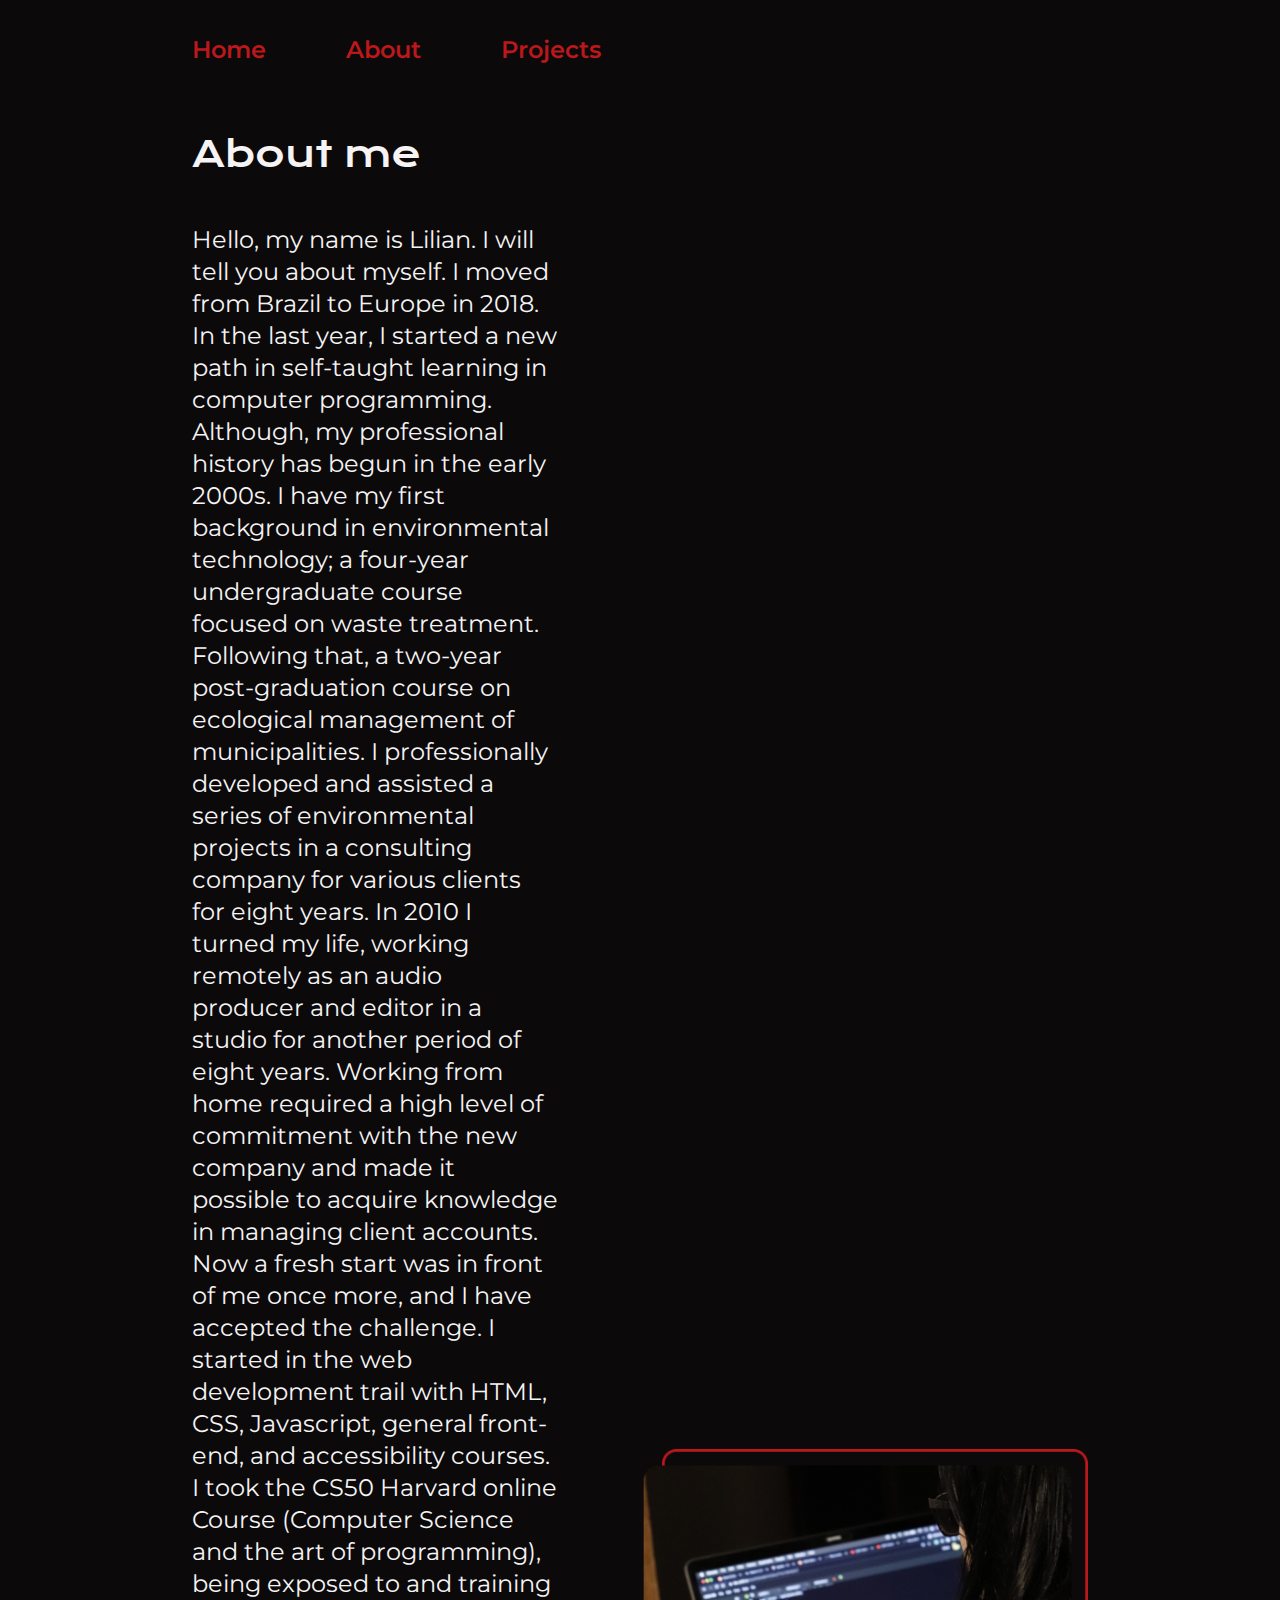
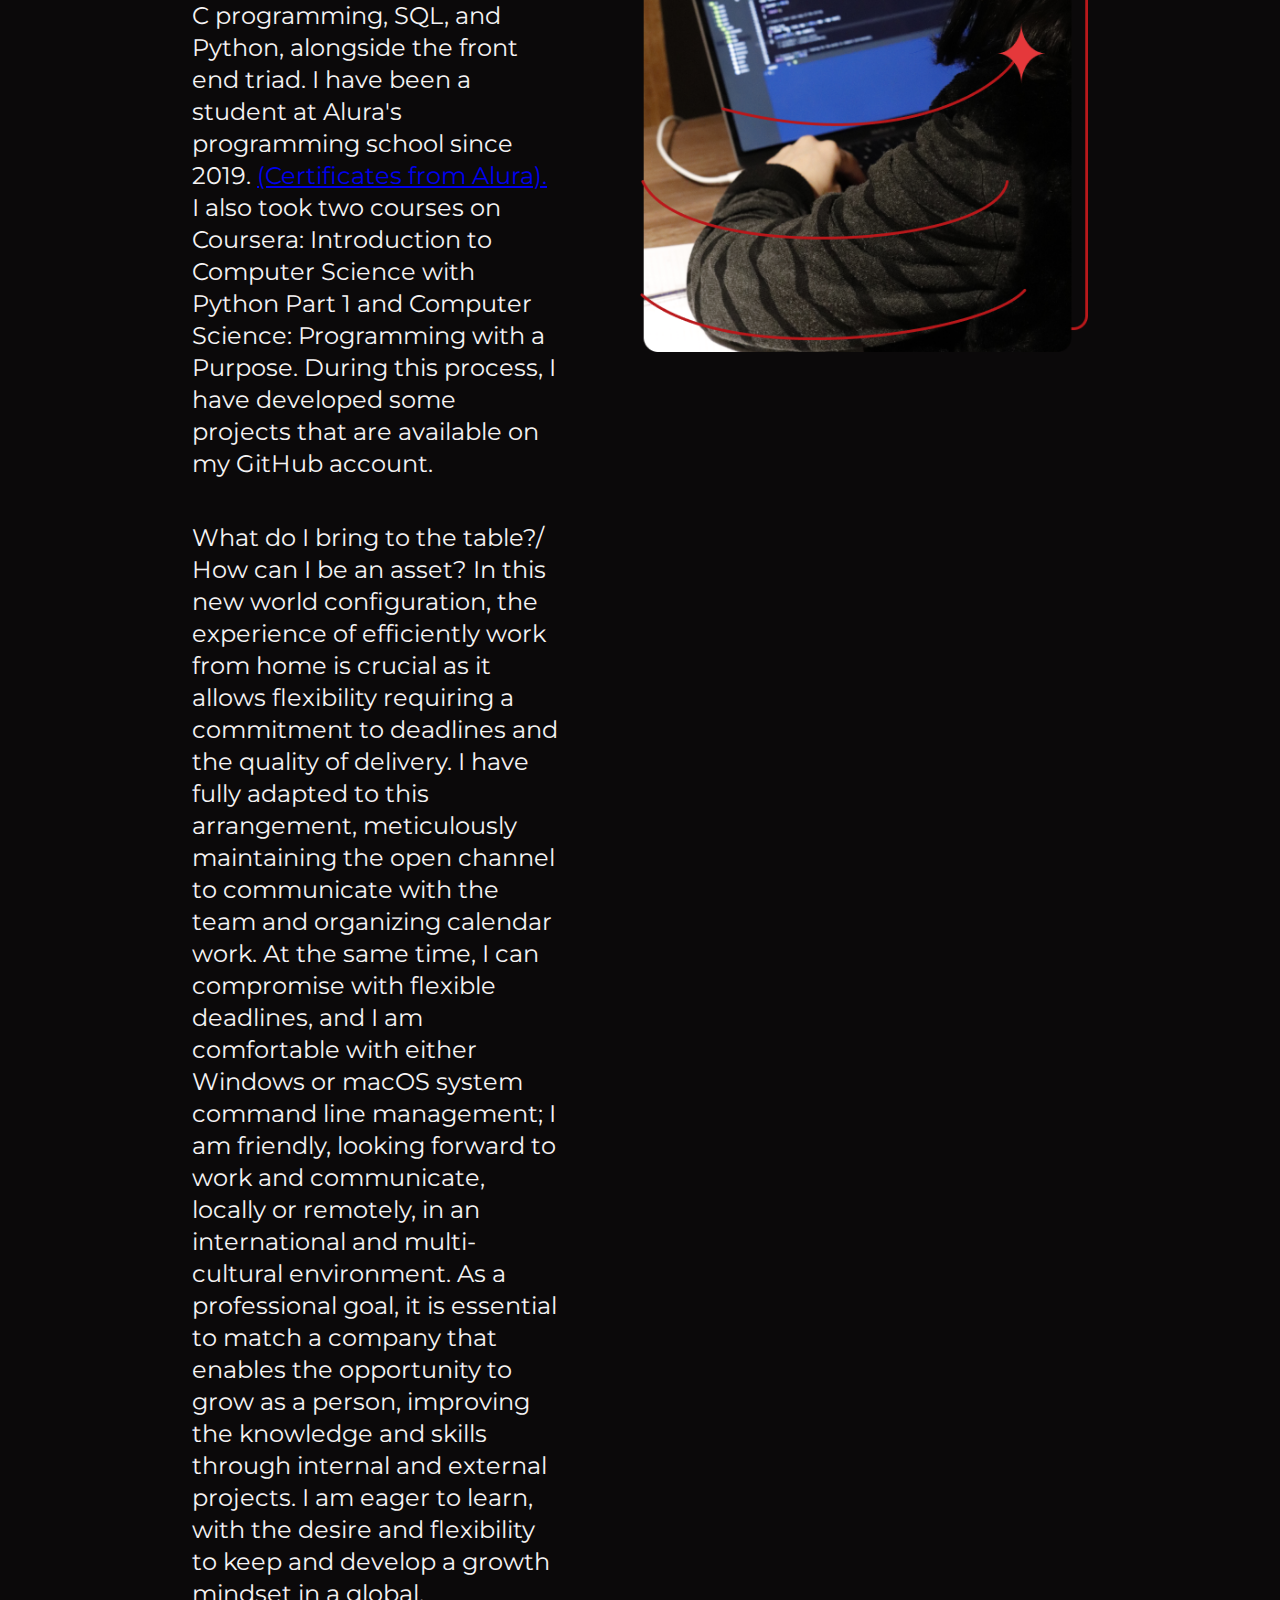
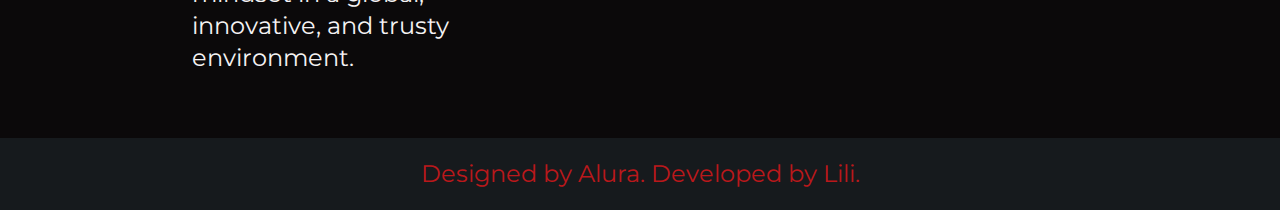
==== about.html @ b3203a97 "first commit" ====
<!DOCTYPE html>
<html lang="en">
  <head>
    <meta charset="UTF-8" />
    <meta http-equiv="X-UA-Compatible" content="IE=edge" />
    <meta name="viewport" content="width=device-width, initial-scale=1.0" />
    <link rel="stylesheet" href="./css/reset.css" />
    <link rel="stylesheet" href="./css/style.css" />
    <title>About Me</title>
  </head>
  <body>
    <header class="header__content">
      <nav class="header__menu">
        <a class="header__menu__link" href="index.html">Home</a>
        <a class="header__menu__link" href="about.html">About</a>
        <a class="header__menu__link" href="projects.html">Projects</a>
      </nav>
    </header>

    <main class="personal-presentation">
      <section class="presentation__content">
        <h1 class="presentation__content__title">About me</h1>
        <p class="presentation__content__description">
          Hello, my name is Lilian. I will tell you about myself. I moved from
          Brazil to Europe in 2018. In the last year, I started a new path in
          self-taught learning in computer programming. Although, my
          professional history has begun in the early 2000s. I have my first
          background in environmental technology; a four-year undergraduate
          course focused on waste treatment. Following that, a two-year
          post-graduation course on ecological management of municipalities. I
          professionally developed and assisted a series of environmental
          projects in a consulting company for various clients for eight years.
          In 2010 I turned my life, working remotely as an audio producer and
          editor in a studio for another period of eight years. Working from
          home required a high level of commitment with the new company and made
          it possible to acquire knowledge in managing client accounts. Now a
          fresh start was in front of me once more, and I have accepted the
          challenge. I started in the web development trail with HTML, CSS,
          Javascript, general front-end, and accessibility courses. I took the
          CS50 Harvard online Course (Computer Science and the art of
          programming), being exposed to and training C programming, SQL, and
          Python, alongside the front end triad. I have been a student at
          Alura's programming school since 2019.
          <a
            href="https://cursos.alura.com.br/user/lilidaminelli/fullCertificate/07338799355866d30ac0f1a64c84f881"
            target="_blank"
            >(Certificates from Alura).</a
          >
          I also took two courses on Coursera: Introduction to Computer Science
          with Python Part 1 and Computer Science: Programming with a Purpose.
          During this process, I have developed some projects that are available
          on my GitHub account.
        </p>
        <p class="presentation__content__description">
          What do I bring to the table?/ How can I be an asset? In this new
          world configuration, the experience of efficiently work from home is
          crucial as it allows flexibility requiring a commitment to deadlines
          and the quality of delivery. I have fully adapted to this arrangement,
          meticulously maintaining the open channel to communicate with the team
          and organizing calendar work. At the same time, I can compromise with
          flexible deadlines, and I am comfortable with either Windows or macOS
          system command line management; I am friendly, looking forward to work
          and communicate, locally or remotely, in an international and
          multi-cultural environment. As a professional goal, it is essential to
          match a company that enables the opportunity to grow as a person,
          improving the knowledge and skills through internal and external
          projects. I am eager to learn, with the desire and flexibility to keep
          and develop a growth mindset in a global, innovative, and trusty
          environment.
        </p>
      </section>

      <img
        class="presentation__img"
        src="./assets/images/Imagem.png"
        alt="Picture of Lilian with a computer"
      />
    </main>

    <footer class="footer_content">
      <p>Designed by Alura. Developed by Lili.</p>
    </footer>
  </body>
</html>
---- css/style.css ----
@import url("https://fonts.googleapis.com/css2?family=Krona+One&family=Montserrat:wght@400;600&display=swap");

:root {
  --bg-color: #0b090a;
  --bg-light-color: #808080;
  --primary-color: #ba181b;
  --secondary-color: #f5f3f4;
  --border-color: #e5383b;
  --footer-color: #161a1d;

  --main-font-family: "Krona One", sans-serif;
  --secondary-font-family: "Montserrat", sans-serif;
}

* {
  margin: 0;
  padding: 0;
}

body {
  box-sizing: border-box;
  background-color: var(--bg-color);
  color: var(--primary-color);
}

.header__content {
  padding: 3% 0% 0% 15%;
}

.header__menu {
  display: flex;
  gap: 80px;
}

.header__menu__link {
  font-family: var(--secondary-font-family);
  font-size: 1.5rem;
  font-weight: 600;
  color: var(--primary-color);
  text-decoration: none;
}

.title-highlight {
  color: var(--primary-color);
}

.presentation__img {
  width: 50%;
}

.personal-presentation {
  padding: 5% 15%;
  display: flex;
  align-items: center;
  justify-content: space-between;
  gap: 82px;
}

.presentation__content {
  width: 50%;
  display: flex;
  flex-direction: column;
  gap: 42px;
}

.presentation__content__title {
  font-family: var(--main-font-family);
  font-style: normal;
  font-weight: 400;
  font-size: 2.25rem;
  line-height: 56px;
  color: var(--secondary-color);
}

.presentation__content__description {
  font-family: var(--secondary-font-family);
  font-style: normal;
  font-weight: 400;
  font-size: 1.5rem;
  line-height: 2rem;
  color: var(--secondary-color);
}

.presentation__content__links {
  display: flex;
  flex-direction: column;
  justify-content: space-between;
  align-items: center;
  gap: 2rem;
}

.presentation__content__links__subtitle {
  font-family: var(--main-font-family);
  font-style: normal;
  font-weight: 400;
  font-size: 1.5rem;
  line-height: 2.5rem;
  text-align: center;
  color: var(--secondary-color);
}

.presentation__content__links__navlink {
  width: 50%;
  text-align: center;
  font-size: 1.5rem;
  padding: 21.5px 0;
  text-decoration: none;

  color: var(--secondary-color);
  font-family: var(--secondary-font-family);
  font-weight: 600;
  border: 2px solid var(--border-color);
  border-radius: 8px;
  display: flex;
  justify-content: center;
  gap: 1rem;
}

.presentation__content__links__link:hover {
  background-color: var(--bg-light-color);
}

.footer_content {
  color: var(--primary-color);
  background-color: var(--footer-color);
  padding: 1.5rem;
  text-align: center;
  font-family: var(--secondary-font-family);
  font-style: normal;
  font-weight: 400;
  font-size: 1.5rem;
}

@media (max-width: 1200px) {
  .header__content {
    padding: 7%;
  }

  .header__menu {
    justify-content: center;
  }

  .header__menu__link {
    font-size: 1.2rem;
  }

  .personal-presentation {
    flex-direction: column-reverse;
    padding: 5%;
  }

  .presentation__content {
    /* width: auto; */
    width: 100%;
  }

  .presentation__content__title {
    font-size: 1.5rem;
    line-height: 30px;
  }

  .presentation__content__description {
    font-size: 1.2rem;
  }

  .presentation__content__links__navlink {
    font-size: 1rem;
  }

  .footer_content {
    font-size: 1rem;
  }
}
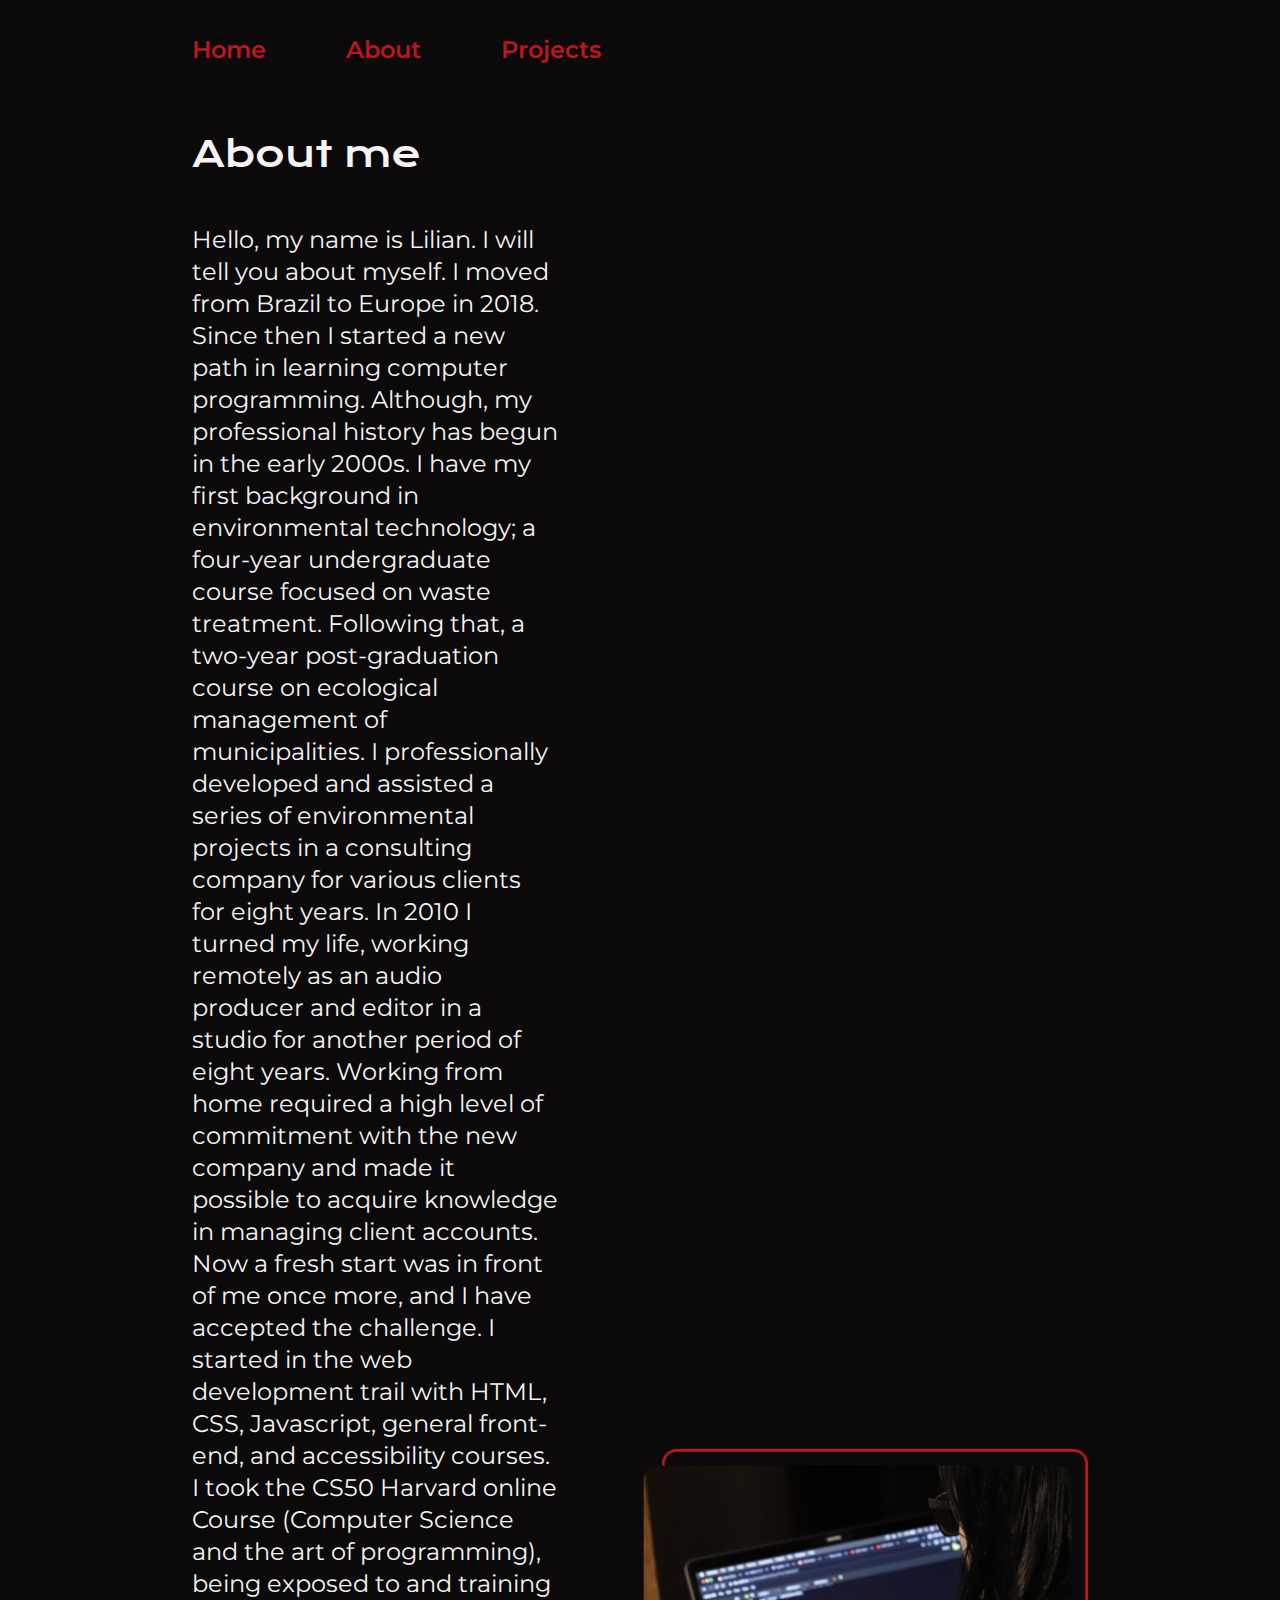
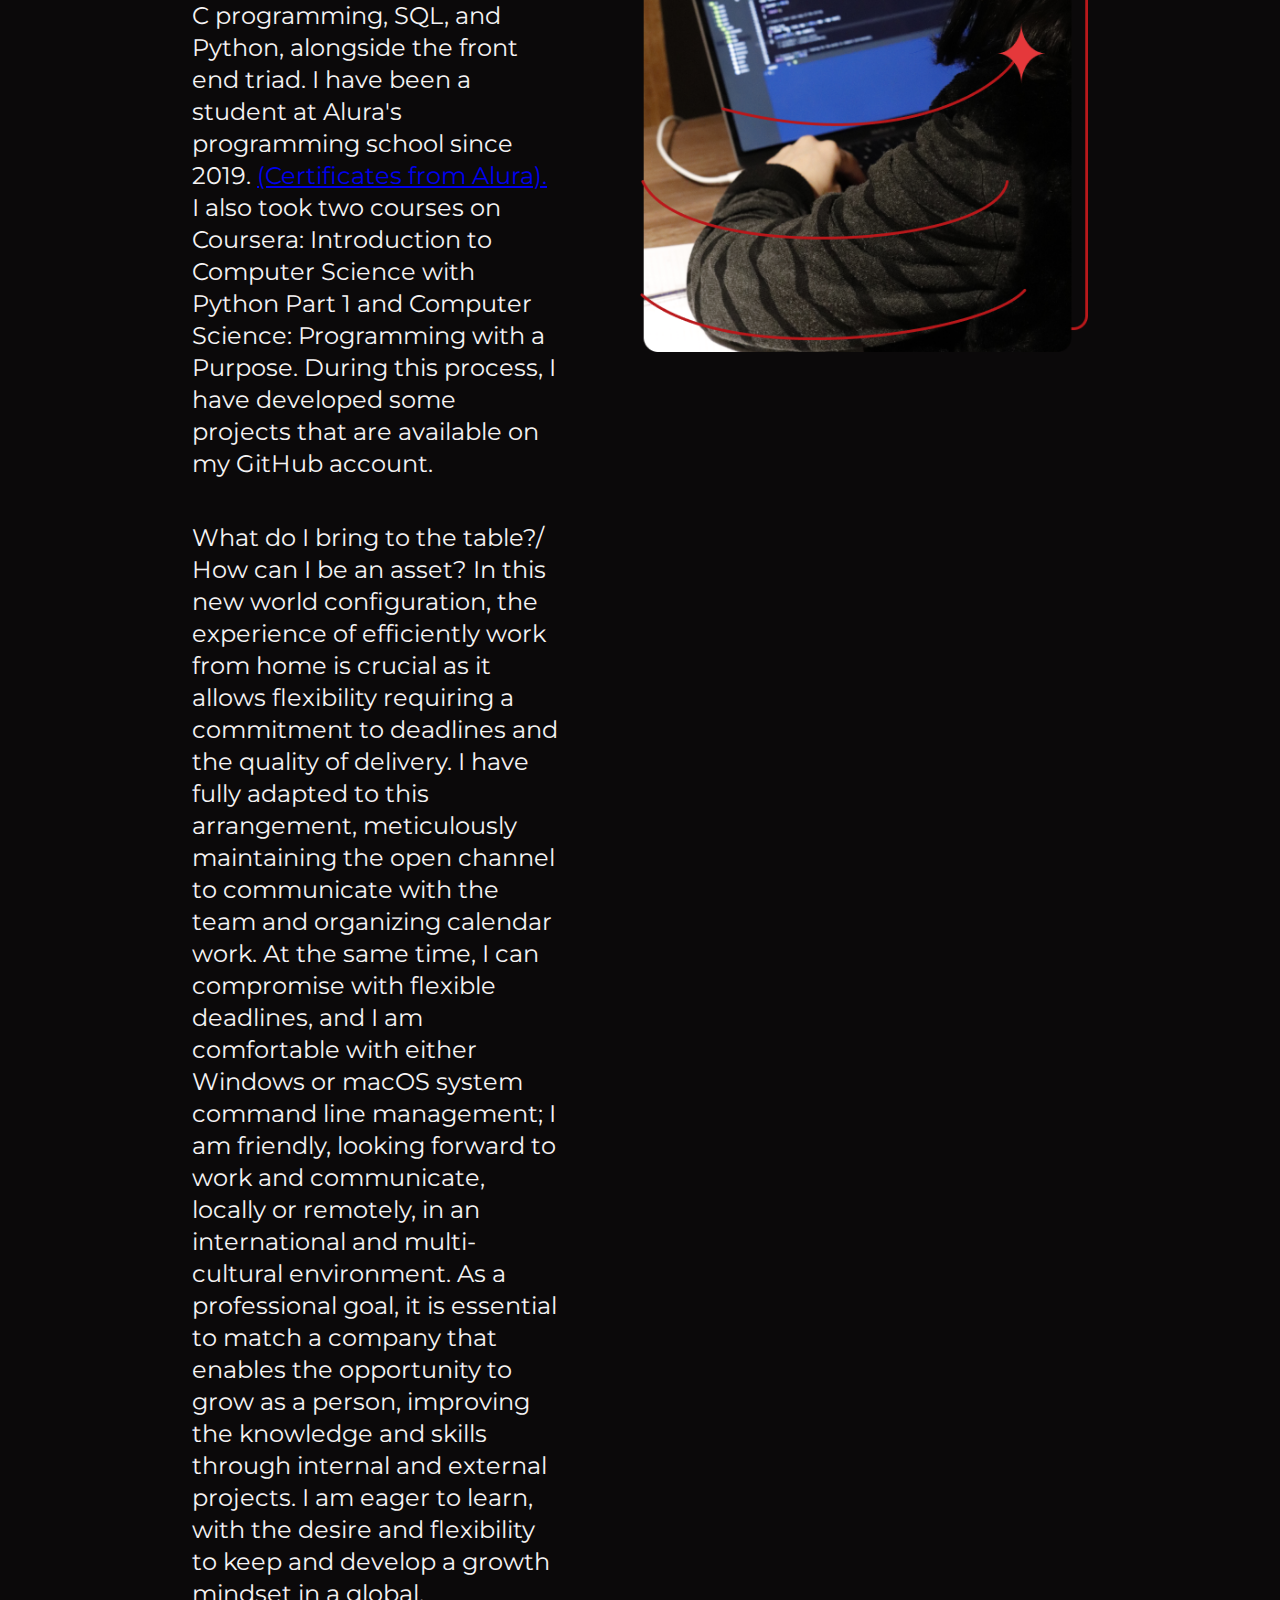
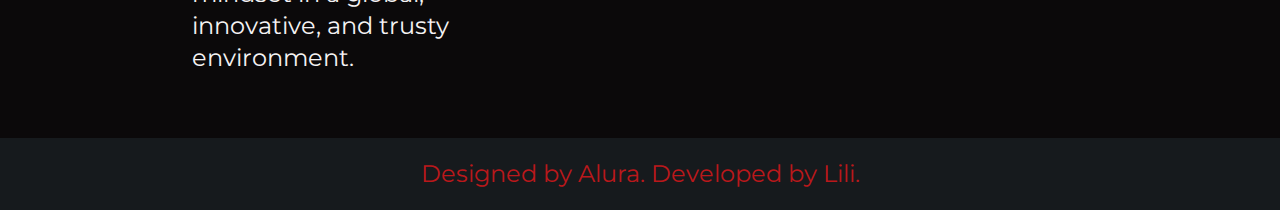
==== commit 6ab570b1: "adjusting about-me text" ====
--- a/about.html
+++ b/about.html
@@ -22,25 +22,24 @@
         <h1 class="presentation__content__title">About me</h1>
         <p class="presentation__content__description">
           Hello, my name is Lilian. I will tell you about myself. I moved from
-          Brazil to Europe in 2018. In the last year, I started a new path in
-          self-taught learning in computer programming. Although, my
-          professional history has begun in the early 2000s. I have my first
-          background in environmental technology; a four-year undergraduate
-          course focused on waste treatment. Following that, a two-year
-          post-graduation course on ecological management of municipalities. I
-          professionally developed and assisted a series of environmental
-          projects in a consulting company for various clients for eight years.
-          In 2010 I turned my life, working remotely as an audio producer and
-          editor in a studio for another period of eight years. Working from
-          home required a high level of commitment with the new company and made
-          it possible to acquire knowledge in managing client accounts. Now a
-          fresh start was in front of me once more, and I have accepted the
-          challenge. I started in the web development trail with HTML, CSS,
-          Javascript, general front-end, and accessibility courses. I took the
-          CS50 Harvard online Course (Computer Science and the art of
-          programming), being exposed to and training C programming, SQL, and
-          Python, alongside the front end triad. I have been a student at
-          Alura's programming school since 2019.
+          Brazil to Europe in 2018. Since then I started a new path in learning
+          computer programming. Although, my professional history has begun in
+          the early 2000s. I have my first background in environmental
+          technology; a four-year undergraduate course focused on waste
+          treatment. Following that, a two-year post-graduation course on
+          ecological management of municipalities. I professionally developed
+          and assisted a series of environmental projects in a consulting
+          company for various clients for eight years. In 2010 I turned my life,
+          working remotely as an audio producer and editor in a studio for
+          another period of eight years. Working from home required a high level
+          of commitment with the new company and made it possible to acquire
+          knowledge in managing client accounts. Now a fresh start was in front
+          of me once more, and I have accepted the challenge. I started in the
+          web development trail with HTML, CSS, Javascript, general front-end,
+          and accessibility courses. I took the CS50 Harvard online Course
+          (Computer Science and the art of programming), being exposed to and
+          training C programming, SQL, and Python, alongside the front end
+          triad. I have been a student at Alura's programming school since 2019.
           <a
             href="https://cursos.alura.com.br/user/lilidaminelli/fullCertificate/07338799355866d30ac0f1a64c84f881"
             target="_blank"
--- a/css/style.css
+++ b/css/style.css
@@ -133,7 +133,7 @@
 
 @media (max-width: 1200px) {
   .header__content {
-    padding: 7%;
+    padding: 3%;
   }
 
   .header__menu {
@@ -141,7 +141,7 @@
   }
 
   .header__menu__link {
-    font-size: 1.2rem;
+    font-size: small;
   }
 
   .personal-presentation {
@@ -164,10 +164,10 @@
   }
 
   .presentation__content__links__navlink {
-    font-size: 1rem;
+    font-size: small;
   }
 
   .footer_content {
-    font-size: 1rem;
+    font-size: small;
   }
 }
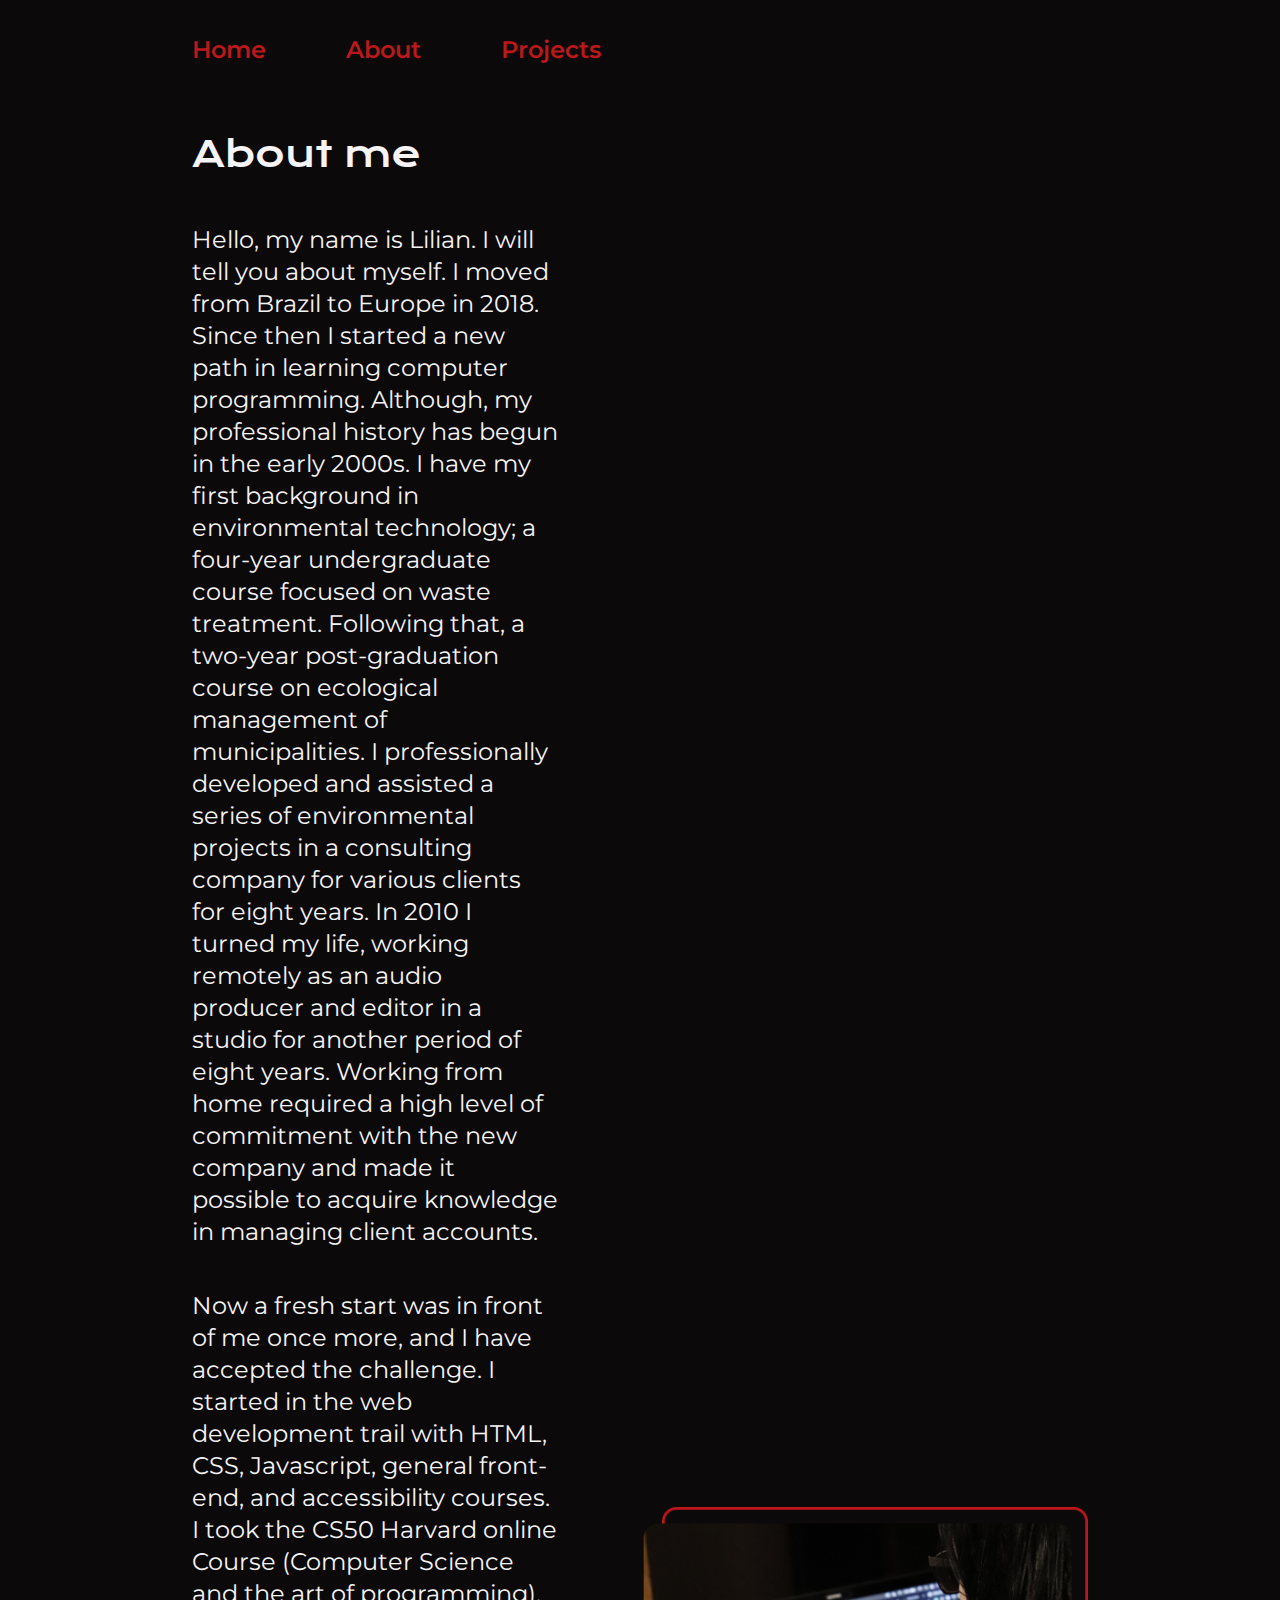
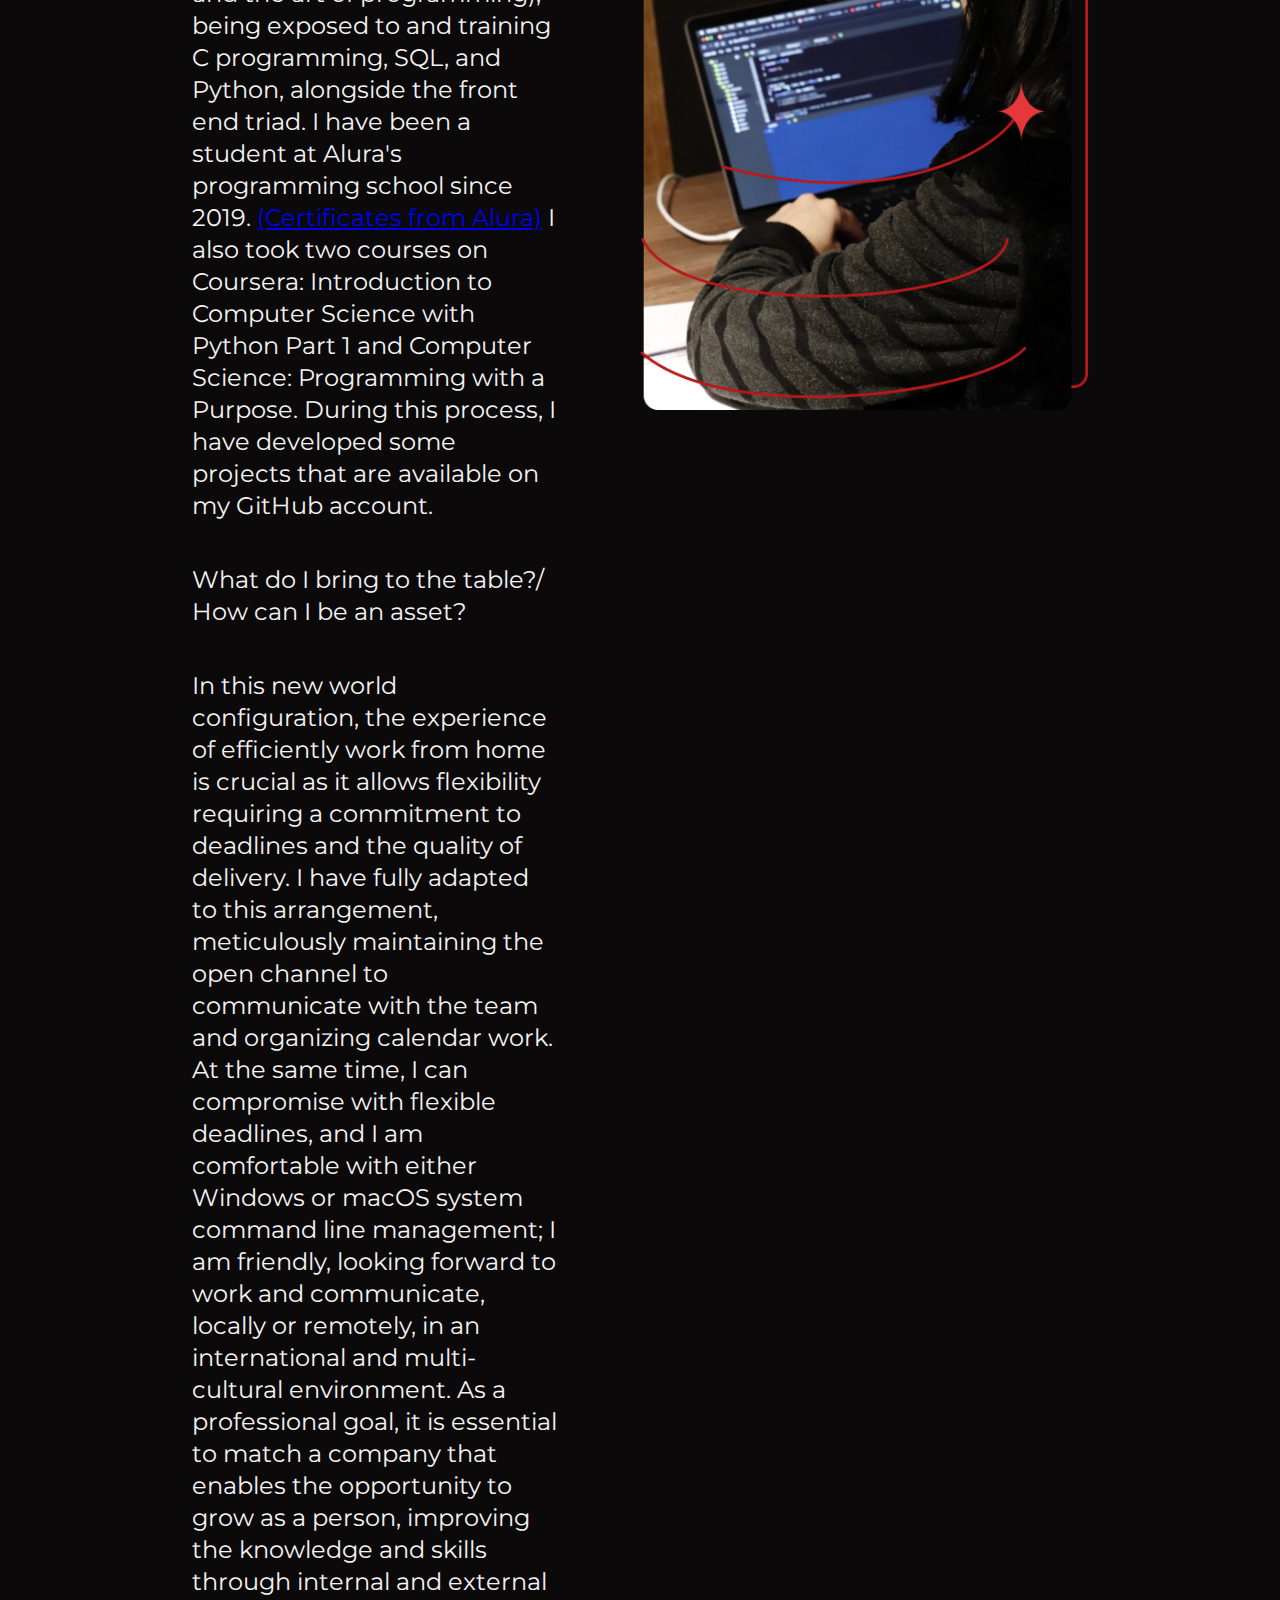
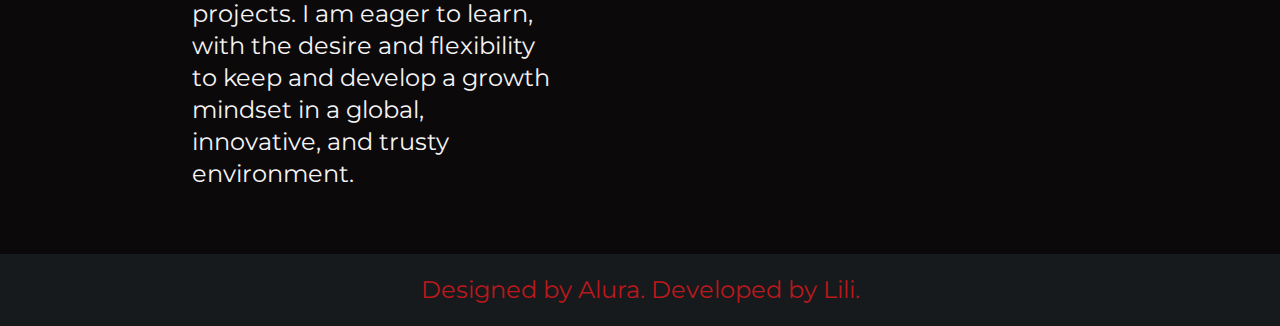
==== commit 3f5cf90e: "update projects" ====
--- a/about.html
+++ b/about.html
@@ -33,40 +33,49 @@
           working remotely as an audio producer and editor in a studio for
           another period of eight years. Working from home required a high level
           of commitment with the new company and made it possible to acquire
-          knowledge in managing client accounts. Now a fresh start was in front
-          of me once more, and I have accepted the challenge. I started in the
-          web development trail with HTML, CSS, Javascript, general front-end,
-          and accessibility courses. I took the CS50 Harvard online Course
-          (Computer Science and the art of programming), being exposed to and
-          training C programming, SQL, and Python, alongside the front end
-          triad. I have been a student at Alura's programming school since 2019.
+          knowledge in managing client accounts.
+        </p>
+
+        <p class="presentation__content__description">
+          Now a fresh start was in front of me once more, and I have accepted
+          the challenge. I started in the web development trail with HTML, CSS,
+          Javascript, general front-end, and accessibility courses. I took the
+          CS50 Harvard online Course (Computer Science and the art of
+          programming), being exposed to and training C programming, SQL, and
+          Python, alongside the front end triad. I have been a student at
+          Alura's programming school since 2019.
           <a
             href="https://cursos.alura.com.br/user/lilidaminelli/fullCertificate/07338799355866d30ac0f1a64c84f881"
             target="_blank"
-            >(Certificates from Alura).</a
+            >(Certificates from Alura)</a
           >
           I also took two courses on Coursera: Introduction to Computer Science
           with Python Part 1 and Computer Science: Programming with a Purpose.
           During this process, I have developed some projects that are available
           on my GitHub account.
         </p>
+
         <p class="presentation__content__description">
-          What do I bring to the table?/ How can I be an asset? In this new
-          world configuration, the experience of efficiently work from home is
-          crucial as it allows flexibility requiring a commitment to deadlines
-          and the quality of delivery. I have fully adapted to this arrangement,
-          meticulously maintaining the open channel to communicate with the team
-          and organizing calendar work. At the same time, I can compromise with
-          flexible deadlines, and I am comfortable with either Windows or macOS
-          system command line management; I am friendly, looking forward to work
-          and communicate, locally or remotely, in an international and
-          multi-cultural environment. As a professional goal, it is essential to
-          match a company that enables the opportunity to grow as a person,
-          improving the knowledge and skills through internal and external
-          projects. I am eager to learn, with the desire and flexibility to keep
-          and develop a growth mindset in a global, innovative, and trusty
-          environment.
+          What do I bring to the table?/ How can I be an asset?
         </p>
+        
+        <p class="presentation__content__description">
+          In this new world configuration, the experience of efficiently work
+          from home is crucial as it allows flexibility requiring a commitment
+          to deadlines and the quality of delivery. I have fully adapted to this
+          arrangement, meticulously maintaining the open channel to communicate
+          with the team and organizing calendar work. At the same time, I can
+          compromise with flexible deadlines, and I am comfortable with either
+          Windows or macOS system command line management; I am friendly,
+          looking forward to work and communicate, locally or remotely, in an
+          international and multi-cultural environment. As a professional goal,
+          it is essential to match a company that enables the opportunity to
+          grow as a person, improving the knowledge and skills through internal
+          and external projects. I am eager to learn, with the desire and
+          flexibility to keep and develop a growth mindset in a global,
+          innovative, and trusty environment.
+        </p>
+
       </section>
 
       <img
--- a/css/style.css
+++ b/css/style.css
@@ -103,7 +103,7 @@
   width: 50%;
   text-align: center;
   font-size: 1.5rem;
-  padding: 21.5px 0;
+  padding: 1em 0;
   text-decoration: none;
 
   color: var(--secondary-color);
